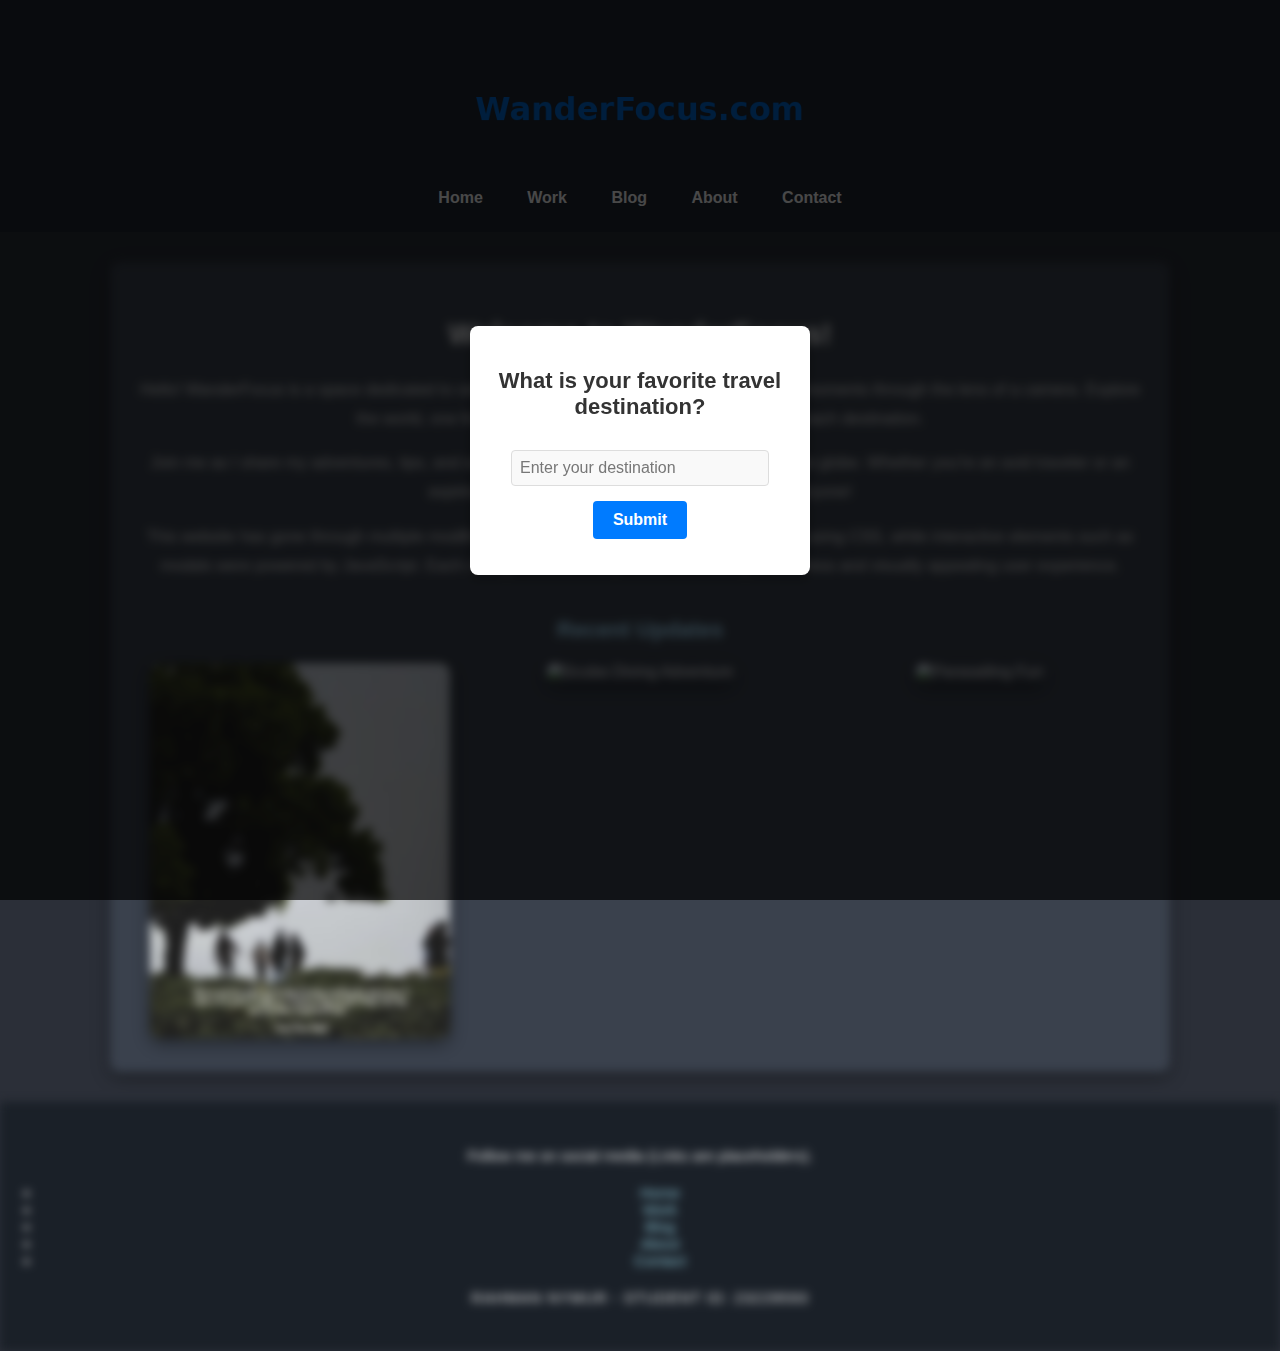
==== modified-index.html @ f9d3a1e0 "UpdatedWebsite" ====
<!DOCTYPE html>
<html lang="en">
<head>
    <meta charset="UTF-8">
    <meta name="viewport" content="width=device-width, initial-scale=1.0">
    <title>WanderFocus</title>
    <link rel="stylesheet" href="css/style.css">
    <style>
        /* CSS for modal popup */
        #modal-overlay {
            position: fixed;
            top: 0;
            left: 0;
            width: 100%;
            height: 100%;
            background: rgba(0, 0, 0, 0.7);
            display: flex;
            align-items: center;
            justify-content: center;
            z-index: 1000;
            visibility: hidden;
            opacity: 0;
            transition: opacity 0.3s ease, visibility 0.3s ease;
        }

        #modal-overlay.visible {
            visibility: visible;
            opacity: 1;
        }

        #modal {
            background: white;
            padding: 20px;
            border-radius: 8px;
            text-align: center;
            box-shadow: 0 4px 10px rgba(0, 0, 0, 0.3);
            width: 300px;
            z-index: 1100;
        }

        #modal input {
            width: 80%;
            padding: 8px;
            margin-top: 10px;
            border: 1px solid #ddd;
            border-radius: 4px;
        }

        #modal button {
            margin-top: 15px;
            padding: 10px 20px;
            background-color: #007bff;
            color: white;
            border: none;
            border-radius: 4px;
            cursor: pointer;
        }

        #modal button:hover {
            background-color: #0056b3;
        }

        /* Blur background when modal is active */
        #page.modal-blur {
            filter: blur(5px);
            pointer-events: none;
        }

        #gallery {
            display: flex;
            flex-wrap: wrap;
            gap: 20px;
            justify-content: center;
            list-style: none;
            padding: 0;
            margin: 20px 0 0;
        }

        #gallery li img {
            width: 300px;
            height: auto;
            border-radius: 10px;
        }
    </style>
    <script>
        // JavaScript for modal popup
        window.onload = function () {
            const modalOverlay = document.getElementById("modal-overlay");
            const pageContent = document.getElementById("page");
            const favoriteDestinationInput = document.getElementById("favorite-destination-input");
            const modalMessage = document.getElementById("modal-message");
            const submitButton = document.getElementById("submit-destination");

            // Show modal and blur background on page load
            modalOverlay.classList.add("visible");
            pageContent.classList.add("modal-blur");

            // Handle user input and close modal
            submitButton.onclick = function () {
                const destination = favoriteDestinationInput.value.trim();
                if (destination) {
                    modalMessage.textContent = `That's a wonderful choice, ${destination}! I hope you visit it soon!`;
                } else {
                    modalMessage.textContent = "It's okay, traveling anywhere can be an adventure!";
                }

                // Wait for a few seconds before closing the modal
                setTimeout(() => {
                    modalOverlay.classList.remove("visible");
                    pageContent.classList.remove("modal-blur");
                }, 2000);
            };
        };
    </script>
</head>
<body>
    <div id="header">
        <div>
            <a href="index.html" id="logo">
                <img src="images/WanderFocus_logo.png" alt="WanderFocus Logo">
            </a>
            <div id="navigation">
                <ul>
                    <li class="selected"><a href="modified-index.html">Home</a>
                    </li>
                    <li><a href="work.html">Work</a></li>
                    <li><a href="blog.html">Blog</a></li>
                    <li><a href="about.html">About</a></li>
                    <li><a href="contact.html">Contact</a></li>
                </ul>
            </div>
        </div>
    </div>
    <div id="page">
        <div id="contents">
            <div id="welcome">
                <h2 id="welcome-message">Welcome to WanderFocus!</h2>
                <p>
                    Hello! WanderFocus is a space dedicated to celebrating the beauty of traveling and capturing moments through the lens of a camera. Explore the world, one frame at a time, and discover the stories behind each destination.
                </p>
                
                <p>
                    Join me as I share my adventures, tips, and snapshots from breathtaking locations around the globe. Whether you're an avid traveler or an aspiring photographer, there's something here for everyone!
                </p>
                <p>
                    This website has gone through multiple modifications. The design and layout were enhanced using CSS, while interactive elements such as modals were powered by JavaScript. Each change reflects a step closer to creating a seamless and visually appealing user experience.
                </p>
            </div>
            <div id="featured">
                <h5>Recent Updates</h5>
                <ul id="gallery">
                    <li>
                        <img src="images/274616243_1316403252197546_8931416315293462447_n.webp" alt="Image 1">
                    </li>
                    <li>
                        <img src="images/GOPR2491_original.JPG" alt="Scuba Diving Adventure">
                    </li>
                    <li>
                        <img src="images/GOPR7153_original.JPG" alt="Parasailing Fun">
                    </li>
                </ul>
            </div>
            
            
        </div>
        <div id="footer">
            <div id="connect">
                <p>Follow me on social media (Links are placeholders).</p>
                <a href="#" class="facebook"></a> <a href="#" class="twitter"></a>
            </div>
            <ul class="navigation">
                <li class="selected"><a href="index.html">Home</a></li>
                <li><a href="work.html">Work</a></li>
                <li><a href="blog.html">Blog</a></li>
                <li><a href="about.html">About</a></li>
                <li><a href="contact.html">Contact</a></li>
            </ul>
            <p class="uppercase">
                Rahman Nymur - Student ID: 23229593
            </p>
        </div>
    </div>

    <div id="modal-overlay">
        <div id="modal">
            <h3>What is your favorite travel destination?</h3>
            <input type="text" id="favorite-destination-input" placeholder="Enter your destination">
            <button id="submit-destination">Submit</button>
            <p id="modal-message" style="margin-top: 15px;"></p>
        </div>
    </div>
    
    
</div>

    </div>
</body>
</html>
---- css/style.css ----
/* General Styles */
body {
    font-family: 'Arial', sans-serif;
    background-color: #2b2f38; /* Dark gray-blue background for a modern look */
    color: #f0f0f0; /* Light gray text for contrast */
    margin: 0;
    padding: 0;
}

#header {
    background-color: #1e2530; /* Deep blue-gray */
    color: white;
    padding: 25px 0;
    text-align: center;
}

#header #logo img {
    width:400px; /* Larger logo for better visibility */
    height: auto;
}

#navigation ul {
    list-style-type: none;
    margin: 0;
    padding: 0;
}

#navigation ul li {
    display: inline;
    margin: 0 20px;
}

#navigation ul li a {
    color: #f0f0f0;
    text-decoration: none;
    font-weight: bold;
}

#navigation ul li a:hover {
    color: #d1e7ff; /* Soft blue hover color */
    text-decoration: underline;
}

#contents {
    padding: 30px;
    background-color: #3a414d; /* Neutral slate color for contrast */
    border-radius: 10px;
    box-shadow: 0 5px 15px rgba(0, 0, 0, 0.4);
    margin: 30px auto;
    max-width: 1000px; /* Wider content area */
    text-align: center;
}

#footer {
    background-color: #1a2028; /* Very dark blue-gray */
    color: #d1d1d1; /* Soft gray text */
    padding: 25px 0;
    text-align: center;
    font-size: 15px;
}

button {
    background-color: #5cdb95; /* Bright green button for contrast */
    color: white;
    border: none;
    padding: 12px 25px;
    cursor: pointer;
    border-radius: 5px;
    font-weight: bold;
    font-size: 16px;
}

button:hover {
    background-color: #45b584; /* Slightly darker green on hover */
}

/* Gallery Styles */
#gallery {
    display: flex;
    flex-wrap: wrap;
    gap: 25px;
    justify-content: center;
    list-style: none;
    padding: 0;
    margin: 30px 0;
}

#gallery li {
    flex: 1 1 calc(33.33% - 50px); /* Adjust for spacing */
    max-width: 350px; /* Slightly larger images */
    text-align: center;
}

#gallery img {
    width: 100%;
    height: auto; /* Maintain aspect ratio */
    border-radius: 15px; /* Larger rounded corners */
    box-shadow: 0 6px 15px rgba(0, 0, 0, 0.4); /* Enhanced shadow for depth */
    transition: transform 0.3s ease, box-shadow 0.3s ease;
}

#gallery img:hover {
    transform: scale(1.1); /* Slightly more pronounced zoom */
    box-shadow: 0 8px 20px rgba(0, 0, 0, 0.5);
}

/* Text Styles */
h2 {
    color: #ffffff; /* Pure white text for headings */
    font-size: 30px;
    margin-bottom: 25px;
}

h5 {
    color: #a8e0ff; /* Soft pastel blue for smaller headings */
    font-size: 22px;
    margin-bottom: 20px;
}

p {
    line-height: 1.8;
    color: #e0e0e0; /* Soft gray text for readability */
}

.uppercase {
    text-transform: uppercase;
    letter-spacing: 1px;
}

/* Footer Links */
#footer a {
    color: #88c0d0; /* Calm cyan links */
    text-decoration: none;
}

#footer a:hover {
    color: #66aabf; /* Slightly darker cyan on hover */
    text-decoration: underline;
}
/* Modal Styles */
#modal-overlay {
    position: fixed;
    top: 0;
    left: 0;
    width: 100%;
    height: 100%;
    background: rgba(0, 0, 0, 0.8); /* Dark overlay */
    display: flex;
    align-items: center;
    justify-content: center;
    z-index: 1000;
    visibility: hidden;
    opacity: 0;
    transition: opacity 0.3s ease, visibility 0.3s ease;
}

#modal-overlay.visible {
    visibility: visible;
    opacity: 1;
}

#modal {
    background: #ffffff; /* Bright white background */
    padding: 25px;
    border-radius: 10px;
    text-align: center;
    box-shadow: 0 4px 15px rgba(0, 0, 0, 0.5);
    width: 400px;
    z-index: 1100;
}

#modal h3 {
    color: #333333; /* Dark gray for high visibility */
    font-size: 22px;
    font-weight: bold;
    margin-bottom: 20px;
}

#modal input {
    width: 90%;
    padding: 12px;
    margin-top: 10px;
    border: 1px solid #555; /* Subtle border */
    border-radius: 5px;
    font-size: 16px;
    color: #333333; /* Dark gray text */
    background: #f9f9f9; /* Light gray input background */
}

#modal input::placeholder {
    color: #777777; /* Subtle placeholder text */
}

#modal button {
    margin-top: 20px;
    padding: 10px 20px;
    background-color: #007bff; /* Blue button */
    color: #ffffff; /* White text */
    border: none;
    border-radius: 5px;
    font-size: 16px;
    cursor: pointer;
    font-weight: bold;
}

#modal button:hover {
    background-color: #0056b3; /* Darker blue on hover */
}

#modal-message {
    margin-top: 20px;
    color: #007bff; /* Bright blue for confirmation */
    font-weight: bold;
    font-size: 16px;
}
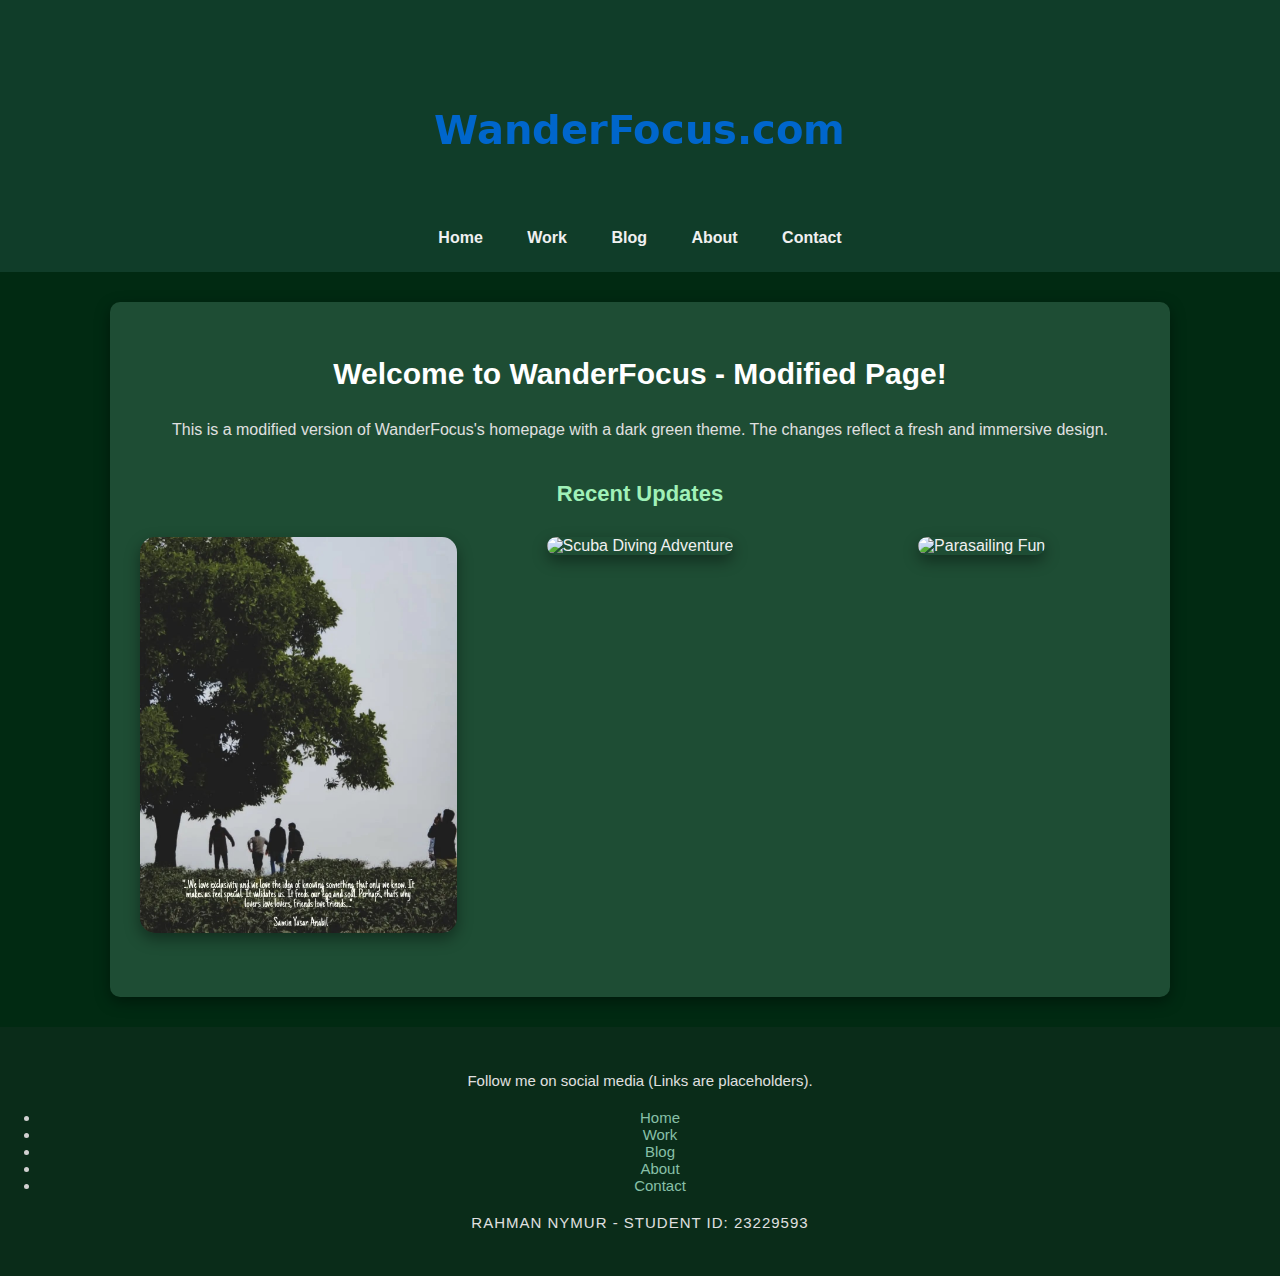
==== commit 8f4ba477: "New CSS" ====
--- a/modified-index.html
+++ b/modified-index.html
@@ -3,115 +3,82 @@
 <head>
     <meta charset="UTF-8">
     <meta name="viewport" content="width=device-width, initial-scale=1.0">
-    <title>WanderFocus</title>
+    <title>WanderFocus - Modified Index</title>
     <link rel="stylesheet" href="css/style.css">
     <style>
-        /* CSS for modal popup */
-        #modal-overlay {
-            position: fixed;
-            top: 0;
-            left: 0;
-            width: 100%;
-            height: 100%;
-            background: rgba(0, 0, 0, 0.7);
-            display: flex;
-            align-items: center;
-            justify-content: center;
-            z-index: 1000;
-            visibility: hidden;
-            opacity: 0;
-            transition: opacity 0.3s ease, visibility 0.3s ease;
+        /* Dark Green Theme for Modified Index */
+
+        body {
+            background-color: #012a12; /* Dark green background */
+            color: #f0f0f0; /* Light gray text */
         }
 
-        #modal-overlay.visible {
-            visibility: visible;
-            opacity: 1;
+        #header {
+            background-color: #103d29; /* Deep green */
+            color: white;
+        }
+
+        #navigation ul li a:hover {
+            color: #a0f1b8; /* Soft green hover color */
+        }
+
+        #contents {
+            background-color: #1e4d34; /* Neutral dark green */
+        }
+
+        button {
+            background-color: #2b8754; /* Bright green button */
+        }
+
+        button:hover {
+            background-color: #1e6a3f; /* Slightly darker green */
+        }
+
+        #gallery img:hover {
+            box-shadow: 0 8px 20px rgba(0, 43, 25, 0.5); /* Green shadow */
+        }
+
+        h5 {
+            color: #a0f1b8; /* Soft pastel green */
+        }
+
+        #footer {
+            background-color: #0a2c19; /* Very dark green */
+        }
+
+        #footer a:hover {
+            color: #66a987; /* Slightly darker green on hover */
+        }
+
+        #modal-overlay {
+            background: rgba(0, 43, 25, 0.8); /* Dark green overlay */
         }
 
         #modal {
-            background: white;
-            padding: 20px;
-            border-radius: 8px;
-            text-align: center;
-            box-shadow: 0 4px 10px rgba(0, 0, 0, 0.3);
-            width: 300px;
-            z-index: 1100;
+            background: #f9fff8; /* Light greenish white */
+        }
+
+        #modal h3 {
+            color: #003d24; /* Dark green text */
         }
 
         #modal input {
-            width: 80%;
-            padding: 8px;
-            margin-top: 10px;
-            border: 1px solid #ddd;
-            border-radius: 4px;
+            border: 1px solid #005c37; /* Dark green border */
+            background: #e8f5eb; /* Light green background */
         }
 
         #modal button {
-            margin-top: 15px;
-            padding: 10px 20px;
-            background-color: #007bff;
-            color: white;
-            border: none;
-            border-radius: 4px;
-            cursor: pointer;
+            background-color: #2b8754; /* Green button */
         }
 
         #modal button:hover {
-            background-color: #0056b3;
+            background-color: #1e6a3f; /* Darker green button */
         }
 
-        /* Blur background when modal is active */
-        #page.modal-blur {
-            filter: blur(5px);
-            pointer-events: none;
-        }
-
-        #gallery {
-            display: flex;
-            flex-wrap: wrap;
-            gap: 20px;
-            justify-content: center;
-            list-style: none;
-            padding: 0;
-            margin: 20px 0 0;
-        }
-
-        #gallery li img {
-            width: 300px;
-            height: auto;
-            border-radius: 10px;
+        #modal-message {
+            color: #2b8754; /* Bright green text */
         }
     </style>
-    <script>
-        // JavaScript for modal popup
-        window.onload = function () {
-            const modalOverlay = document.getElementById("modal-overlay");
-            const pageContent = document.getElementById("page");
-            const favoriteDestinationInput = document.getElementById("favorite-destination-input");
-            const modalMessage = document.getElementById("modal-message");
-            const submitButton = document.getElementById("submit-destination");
-
-            // Show modal and blur background on page load
-            modalOverlay.classList.add("visible");
-            pageContent.classList.add("modal-blur");
-
-            // Handle user input and close modal
-            submitButton.onclick = function () {
-                const destination = favoriteDestinationInput.value.trim();
-                if (destination) {
-                    modalMessage.textContent = `That's a wonderful choice, ${destination}! I hope you visit it soon!`;
-                } else {
-                    modalMessage.textContent = "It's okay, traveling anywhere can be an adventure!";
-                }
-
-                // Wait for a few seconds before closing the modal
-                setTimeout(() => {
-                    modalOverlay.classList.remove("visible");
-                    pageContent.classList.remove("modal-blur");
-                }, 2000);
-            };
-        };
-    </script>
 </head>
 <body>
     <div id="header">
@@ -121,8 +88,7 @@
             </a>
             <div id="navigation">
                 <ul>
-                    <li class="selected"><a href="modified-index.html">Home</a>
-                    </li>
+                    <li class="selected"><a href="modified-index.html">Home</a></li>
                     <li><a href="work.html">Work</a></li>
                     <li><a href="blog.html">Blog</a></li>
                     <li><a href="about.html">About</a></li>
@@ -134,16 +100,9 @@
     <div id="page">
         <div id="contents">
             <div id="welcome">
-                <h2 id="welcome-message">Welcome to WanderFocus!</h2>
+                <h2 id="welcome-message">Welcome to WanderFocus - Modified Page!</h2>
                 <p>
-                    Hello! WanderFocus is a space dedicated to celebrating the beauty of traveling and capturing moments through the lens of a camera. Explore the world, one frame at a time, and discover the stories behind each destination.
-                </p>
-                
-                <p>
-                    Join me as I share my adventures, tips, and snapshots from breathtaking locations around the globe. Whether you're an avid traveler or an aspiring photographer, there's something here for everyone!
-                </p>
-                <p>
-                    This website has gone through multiple modifications. The design and layout were enhanced using CSS, while interactive elements such as modals were powered by JavaScript. Each change reflects a step closer to creating a seamless and visually appealing user experience.
+                    This is a modified version of WanderFocus's homepage with a dark green theme. The changes reflect a fresh and immersive design.
                 </p>
             </div>
             <div id="featured">
@@ -160,8 +119,6 @@
                     </li>
                 </ul>
             </div>
-            
-            
         </div>
         <div id="footer">
             <div id="connect">
@@ -189,11 +146,7 @@
             <p id="modal-message" style="margin-top: 15px;"></p>
         </div>
     </div>
-    
-    
-</div>
-
-    </div>
 </body>
 </html>
 
+
--- a/css/style.css
+++ b/css/style.css
@@ -1,21 +1,21 @@
 /* General Styles */
 body {
     font-family: 'Arial', sans-serif;
-    background-color: #2b2f38; /* Dark gray-blue background for a modern look */
+    background-color: #000000; /* Dark green background for a modern look */
     color: #f0f0f0; /* Light gray text for contrast */
     margin: 0;
     padding: 0;
 }
 
 #header {
-    background-color: #1e2530; /* Deep blue-gray */
+    background-color: #103d29; /* Deep green */
     color: white;
     padding: 25px 0;
     text-align: center;
 }
 
 #header #logo img {
-    width:400px; /* Larger logo for better visibility */
+    width: 500px; /* Larger logo for better visibility */
     height: auto;
 }
 
@@ -37,13 +37,13 @@
 }
 
 #navigation ul li a:hover {
-    color: #d1e7ff; /* Soft blue hover color */
+    color: #a0f1b8; /* Soft green hover color */
     text-decoration: underline;
 }
 
 #contents {
     padding: 30px;
-    background-color: #3a414d; /* Neutral slate color for contrast */
+    background-color: #1e4d34; /* Neutral dark green for contrast */
     border-radius: 10px;
     box-shadow: 0 5px 15px rgba(0, 0, 0, 0.4);
     margin: 30px auto;
@@ -52,7 +52,7 @@
 }
 
 #footer {
-    background-color: #1a2028; /* Very dark blue-gray */
+    background-color: #0a2c19; /* Very dark green */
     color: #d1d1d1; /* Soft gray text */
     padding: 25px 0;
     text-align: center;
@@ -60,7 +60,7 @@
 }
 
 button {
-    background-color: #5cdb95; /* Bright green button for contrast */
+    background-color: #2b8754; /* Bright green button for contrast */
     color: white;
     border: none;
     padding: 12px 25px;
@@ -71,7 +71,7 @@
 }
 
 button:hover {
-    background-color: #45b584; /* Slightly darker green on hover */
+    background-color: #1e6a3f; /* Slightly darker green on hover */
 }
 
 /* Gallery Styles */
@@ -112,7 +112,7 @@
 }
 
 h5 {
-    color: #a8e0ff; /* Soft pastel blue for smaller headings */
+    color: #a0f1b8; /* Soft pastel green for smaller headings */
     font-size: 22px;
     margin-bottom: 20px;
 }
@@ -129,14 +129,15 @@
 
 /* Footer Links */
 #footer a {
-    color: #88c0d0; /* Calm cyan links */
+    color: #88c0a8; /* Calm green links */
     text-decoration: none;
 }
 
 #footer a:hover {
-    color: #66aabf; /* Slightly darker cyan on hover */
+    color: #66a987; /* Slightly darker green on hover */
     text-decoration: underline;
 }
+
 /* Modal Styles */
 #modal-overlay {
     position: fixed;
@@ -144,7 +145,7 @@
     left: 0;
     width: 100%;
     height: 100%;
-    background: rgba(0, 0, 0, 0.8); /* Dark overlay */
+    background: rgba(0, 43, 25, 0.8); /* Dark green overlay */
     display: flex;
     align-items: center;
     justify-content: center;
@@ -160,7 +161,7 @@
 }
 
 #modal {
-    background: #ffffff; /* Bright white background */
+    background: #f9fff8; /* Light greenish white */
     padding: 25px;
     border-radius: 10px;
     text-align: center;
@@ -170,7 +171,7 @@
 }
 
 #modal h3 {
-    color: #333333; /* Dark gray for high visibility */
+    color: #003d24; /* Dark green for high visibility */
     font-size: 22px;
     font-weight: bold;
     margin-bottom: 20px;
@@ -180,11 +181,11 @@
     width: 90%;
     padding: 12px;
     margin-top: 10px;
-    border: 1px solid #555; /* Subtle border */
+    border: 1px solid #005c37; /* Dark green border */
     border-radius: 5px;
     font-size: 16px;
     color: #333333; /* Dark gray text */
-    background: #f9f9f9; /* Light gray input background */
+    background: #e8f5eb; /* Light green input background */
 }
 
 #modal input::placeholder {
@@ -194,7 +195,7 @@
 #modal button {
     margin-top: 20px;
     padding: 10px 20px;
-    background-color: #007bff; /* Blue button */
+    background-color: #2b8754; /* Green button */
     color: #ffffff; /* White text */
     border: none;
     border-radius: 5px;
@@ -204,13 +205,12 @@
 }
 
 #modal button:hover {
-    background-color: #0056b3; /* Darker blue on hover */
+    background-color: #1e6a3f; /* Darker green on hover */
 }
 
 #modal-message {
     margin-top: 20px;
-    color: #007bff; /* Bright blue for confirmation */
-    font-weight: bold;
-    font-size: 16px;
-}
-
+    color: #2b8754; /* Bright green for confirmation */
+    font-weight: bold;
+    font-size: 16px;
+}
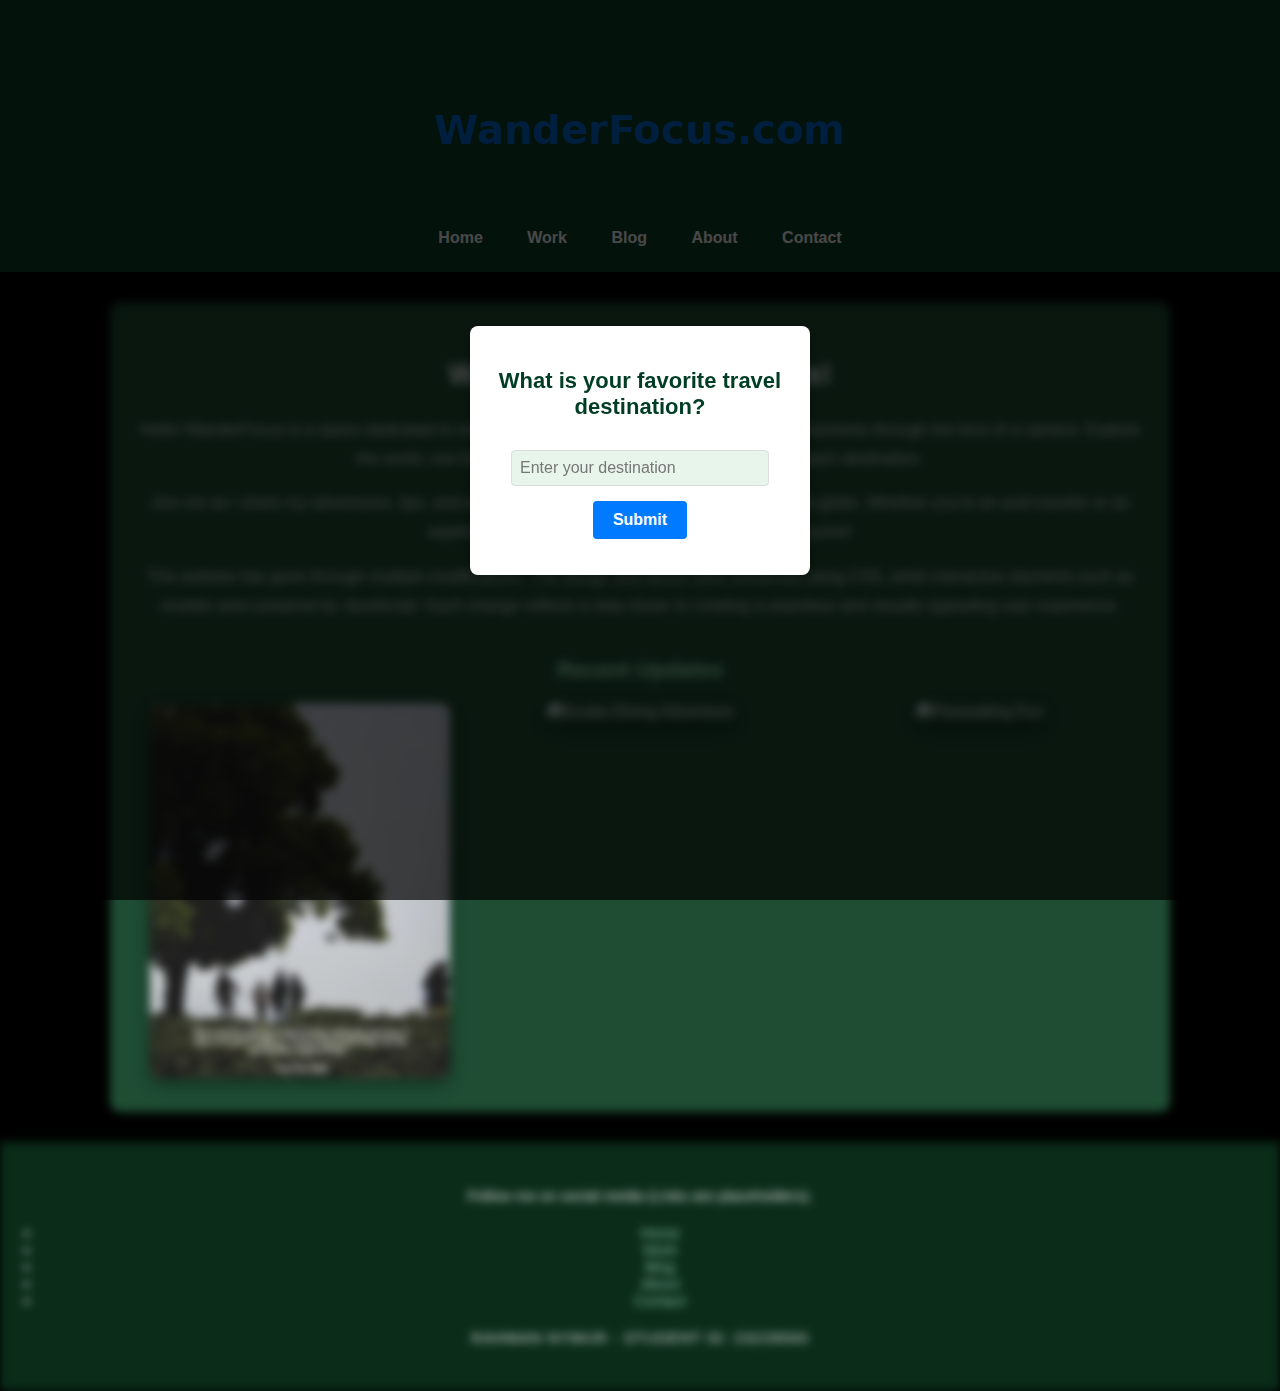
==== commit b23d6930: "Update modified-index.html" ====
--- a/modified-index.html
+++ b/modified-index.html
@@ -3,82 +3,115 @@
 <head>
     <meta charset="UTF-8">
     <meta name="viewport" content="width=device-width, initial-scale=1.0">
-    <title>WanderFocus - Modified Index</title>
+    <title>WanderFocus</title>
     <link rel="stylesheet" href="css/style.css">
     <style>
-        /* Dark Green Theme for Modified Index */
-
-        body {
-            background-color: #012a12; /* Dark green background */
-            color: #f0f0f0; /* Light gray text */
+        /* CSS for modal popup */
+        #modal-overlay {
+            position: fixed;
+            top: 0;
+            left: 0;
+            width: 100%;
+            height: 100%;
+            background: rgba(0, 0, 0, 0.7);
+            display: flex;
+            align-items: center;
+            justify-content: center;
+            z-index: 1000;
+            visibility: hidden;
+            opacity: 0;
+            transition: opacity 0.3s ease, visibility 0.3s ease;
         }
 
-        #header {
-            background-color: #103d29; /* Deep green */
-            color: white;
-        }
-
-        #navigation ul li a:hover {
-            color: #a0f1b8; /* Soft green hover color */
-        }
-
-        #contents {
-            background-color: #1e4d34; /* Neutral dark green */
-        }
-
-        button {
-            background-color: #2b8754; /* Bright green button */
-        }
-
-        button:hover {
-            background-color: #1e6a3f; /* Slightly darker green */
-        }
-
-        #gallery img:hover {
-            box-shadow: 0 8px 20px rgba(0, 43, 25, 0.5); /* Green shadow */
-        }
-
-        h5 {
-            color: #a0f1b8; /* Soft pastel green */
-        }
-
-        #footer {
-            background-color: #0a2c19; /* Very dark green */
-        }
-
-        #footer a:hover {
-            color: #66a987; /* Slightly darker green on hover */
-        }
-
-        #modal-overlay {
-            background: rgba(0, 43, 25, 0.8); /* Dark green overlay */
+        #modal-overlay.visible {
+            visibility: visible;
+            opacity: 1;
         }
 
         #modal {
-            background: #f9fff8; /* Light greenish white */
-        }
-
-        #modal h3 {
-            color: #003d24; /* Dark green text */
+            background: white;
+            padding: 20px;
+            border-radius: 8px;
+            text-align: center;
+            box-shadow: 0 4px 10px rgba(0, 0, 0, 0.3);
+            width: 300px;
+            z-index: 1100;
         }
 
         #modal input {
-            border: 1px solid #005c37; /* Dark green border */
-            background: #e8f5eb; /* Light green background */
+            width: 80%;
+            padding: 8px;
+            margin-top: 10px;
+            border: 1px solid #ddd;
+            border-radius: 4px;
         }
 
         #modal button {
-            background-color: #2b8754; /* Green button */
+            margin-top: 15px;
+            padding: 10px 20px;
+            background-color: #007bff;
+            color: white;
+            border: none;
+            border-radius: 4px;
+            cursor: pointer;
         }
 
         #modal button:hover {
-            background-color: #1e6a3f; /* Darker green button */
+            background-color: #0056b3;
         }
 
-        #modal-message {
-            color: #2b8754; /* Bright green text */
+        /* Blur background when modal is active */
+        #page.modal-blur {
+            filter: blur(5px);
+            pointer-events: none;
+        }
+
+        #gallery {
+            display: flex;
+            flex-wrap: wrap;
+            gap: 20px;
+            justify-content: center;
+            list-style: none;
+            padding: 0;
+            margin: 20px 0 0;
+        }
+
+        #gallery li img {
+            width: 300px;
+            height: auto;
+            border-radius: 10px;
         }
     </style>
+    <script>
+        // JavaScript for modal popup
+        window.onload = function () {
+            const modalOverlay = document.getElementById("modal-overlay");
+            const pageContent = document.getElementById("page");
+            const favoriteDestinationInput = document.getElementById("favorite-destination-input");
+            const modalMessage = document.getElementById("modal-message");
+            const submitButton = document.getElementById("submit-destination");
+
+            // Show modal and blur background on page load
+            modalOverlay.classList.add("visible");
+            pageContent.classList.add("modal-blur");
+
+            // Handle user input and close modal
+            submitButton.onclick = function () {
+                const destination = favoriteDestinationInput.value.trim();
+                if (destination) {
+                    modalMessage.textContent = `That's a wonderful choice, ${destination}! I hope you visit it soon!`;
+                } else {
+                    modalMessage.textContent = "It's okay, traveling anywhere can be an adventure!";
+                }
+
+                // Wait for a few seconds before closing the modal
+                setTimeout(() => {
+                    modalOverlay.classList.remove("visible");
+                    pageContent.classList.remove("modal-blur");
+                }, 2000);
+            };
+        };
+    </script>
 </head>
 <body>
     <div id="header">
@@ -88,7 +121,8 @@
             </a>
             <div id="navigation">
                 <ul>
-                    <li class="selected"><a href="modified-index.html">Home</a></li>
+                    <li class="selected"><a href="modified-index.html">Home</a>
+                    </li>
                     <li><a href="work.html">Work</a></li>
                     <li><a href="blog.html">Blog</a></li>
                     <li><a href="about.html">About</a></li>
@@ -100,9 +134,16 @@
     <div id="page">
         <div id="contents">
             <div id="welcome">
-                <h2 id="welcome-message">Welcome to WanderFocus - Modified Page!</h2>
+                <h2 id="welcome-message">Welcome to WanderFocus!</h2>
                 <p>
-                    This is a modified version of WanderFocus's homepage with a dark green theme. The changes reflect a fresh and immersive design.
+                    Hello! WanderFocus is a space dedicated to celebrating the beauty of traveling and capturing moments through the lens of a camera. Explore the world, one frame at a time, and discover the stories behind each destination.
+                </p>
+                
+                <p>
+                    Join me as I share my adventures, tips, and snapshots from breathtaking locations around the globe. Whether you're an avid traveler or an aspiring photographer, there's something here for everyone!
+                </p>
+                <p>
+                    This website has gone through multiple modifications. The design and layout were enhanced using CSS, while interactive elements such as modals were powered by JavaScript. Each change reflects a step closer to creating a seamless and visually appealing user experience.
                 </p>
             </div>
             <div id="featured">
@@ -119,6 +160,8 @@
                     </li>
                 </ul>
             </div>
+            
+            
         </div>
         <div id="footer">
             <div id="connect">
@@ -146,7 +189,11 @@
             <p id="modal-message" style="margin-top: 15px;"></p>
         </div>
     </div>
+    
+    
+</div>
+
+    </div>
 </body>
 </html>
 
-
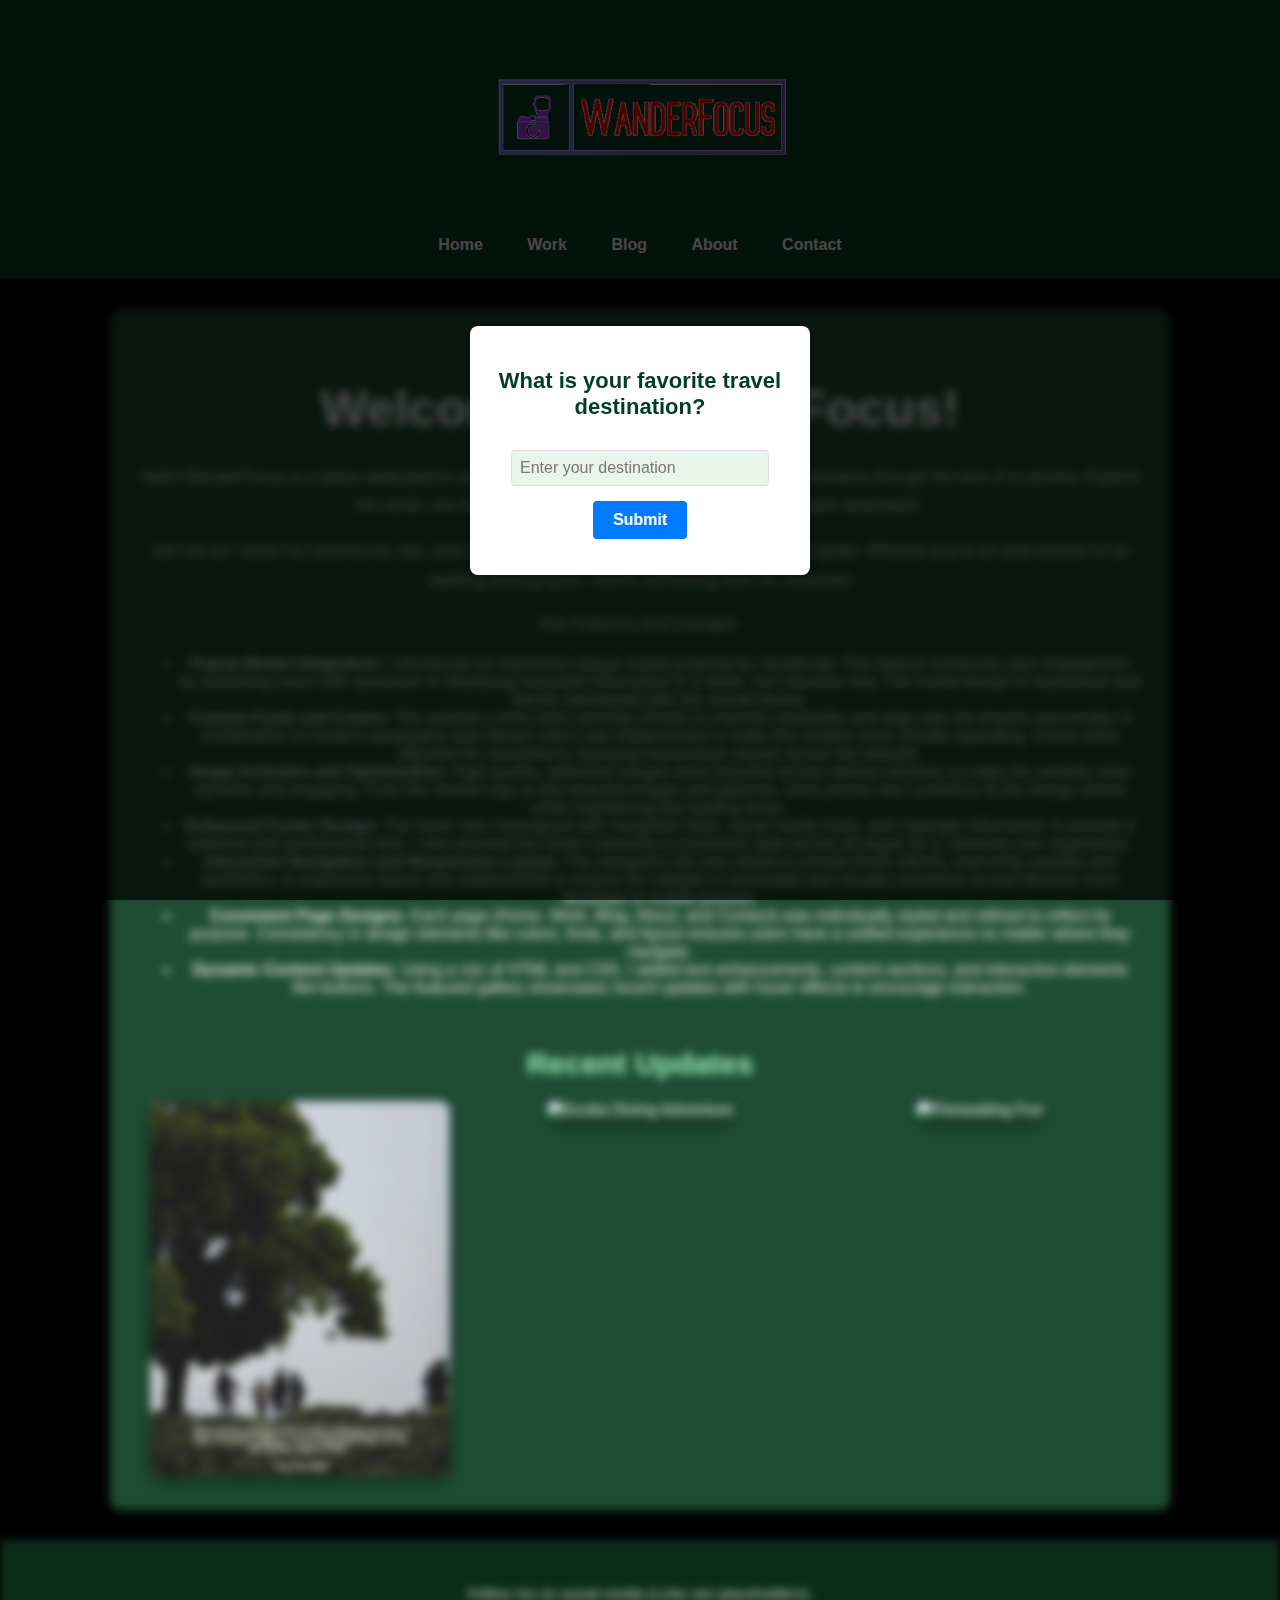
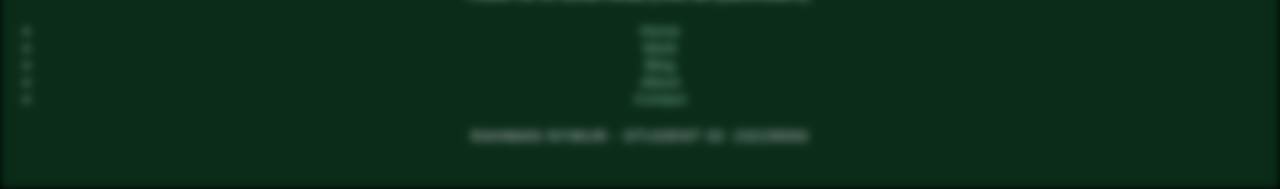
==== commit 13842d9d: "SA" ====
--- a/modified-index.html
+++ b/modified-index.html
@@ -143,8 +143,39 @@
                     Join me as I share my adventures, tips, and snapshots from breathtaking locations around the globe. Whether you're an avid traveler or an aspiring photographer, there's something here for everyone!
                 </p>
                 <p>
-                    This website has gone through multiple modifications. The design and layout were enhanced using CSS, while interactive elements such as modals were powered by JavaScript. Each change reflects a step closer to creating a seamless and visually appealing user experience.
+                    Key Features and Changes:
                 </p>
+                <ul>
+                    <li>
+                        <strong>Popup Modal Integration:</strong> 
+                        I introduced an interactive popup modal powered by JavaScript. This feature enhances user engagement by prompting users with questions or displaying important information in a sleek, non-intrusive way. The modal design is responsive and blends seamlessly with the overall theme.
+                    </li>
+                    <li>
+                        <strong>Custom Fonts and Colors:</strong> 
+                        The website’s fonts were carefully chosen to improve readability and align with the brand’s personality. A combination of modern typography and vibrant colors was implemented to make the content more visually appealing. Colors were adjusted for consistency, ensuring harmonious visuals across the website.
+                    </li>
+                    <li>
+                        <strong>Image Inclusion and Optimization:</strong> 
+                        High-quality, optimized images were included across various sections to make the website more dynamic and engaging. From the header logo to the featured images and galleries, each picture was curated to fit the design theme while maintaining fast loading times.
+                    </li>
+                    <li>
+                        <strong>Enhanced Footer Design:</strong> 
+                        The footer was redesigned with navigation links, social media icons, and copyright information to provide a polished and professional look. I also ensured the footer maintains a consistent style across all pages for a cohesive user experience.
+                    </li>
+                    <li>
+                        <strong>Interactive Navigation and Responsive Layout:</strong> 
+                        The navigation bar was styled to include hover effects, improving usability and aesthetics. A responsive layout was implemented to ensure the website is accessible and visually consistent across devices, from desktops to mobile phones.
+                    </li>
+                    <li>
+                        <strong>Consistent Page Designs:</strong> 
+                        Each page (Home, Work, Blog, About, and Contact) was individually styled and refined to reflect its purpose. Consistency in design elements like colors, fonts, and layout ensures users have a unified experience no matter where they navigate.
+                    </li>
+                    <li>
+                        <strong>Dynamic Content Updates:</strong> 
+                        Using a mix of HTML and CSS, I added text enhancements, content sections, and interactive elements like buttons. The featured gallery showcases recent updates with hover effects to encourage interaction.
+                    </li>
+                </ul>
+                
             </div>
             <div id="featured">
                 <h5>Recent Updates</h5>
--- a/css/style.css
+++ b/css/style.css
@@ -67,7 +67,7 @@
     cursor: pointer;
     border-radius: 5px;
     font-weight: bold;
-    font-size: 16px;
+    font-size: 30px;
 }
 
 button:hover {
@@ -107,13 +107,13 @@
 /* Text Styles */
 h2 {
     color: #ffffff; /* Pure white text for headings */
-    font-size: 30px;
+    font-size: 50px;
     margin-bottom: 25px;
 }
 
 h5 {
     color: #a0f1b8; /* Soft pastel green for smaller headings */
-    font-size: 22px;
+    font-size: 30px;
     margin-bottom: 20px;
 }
 
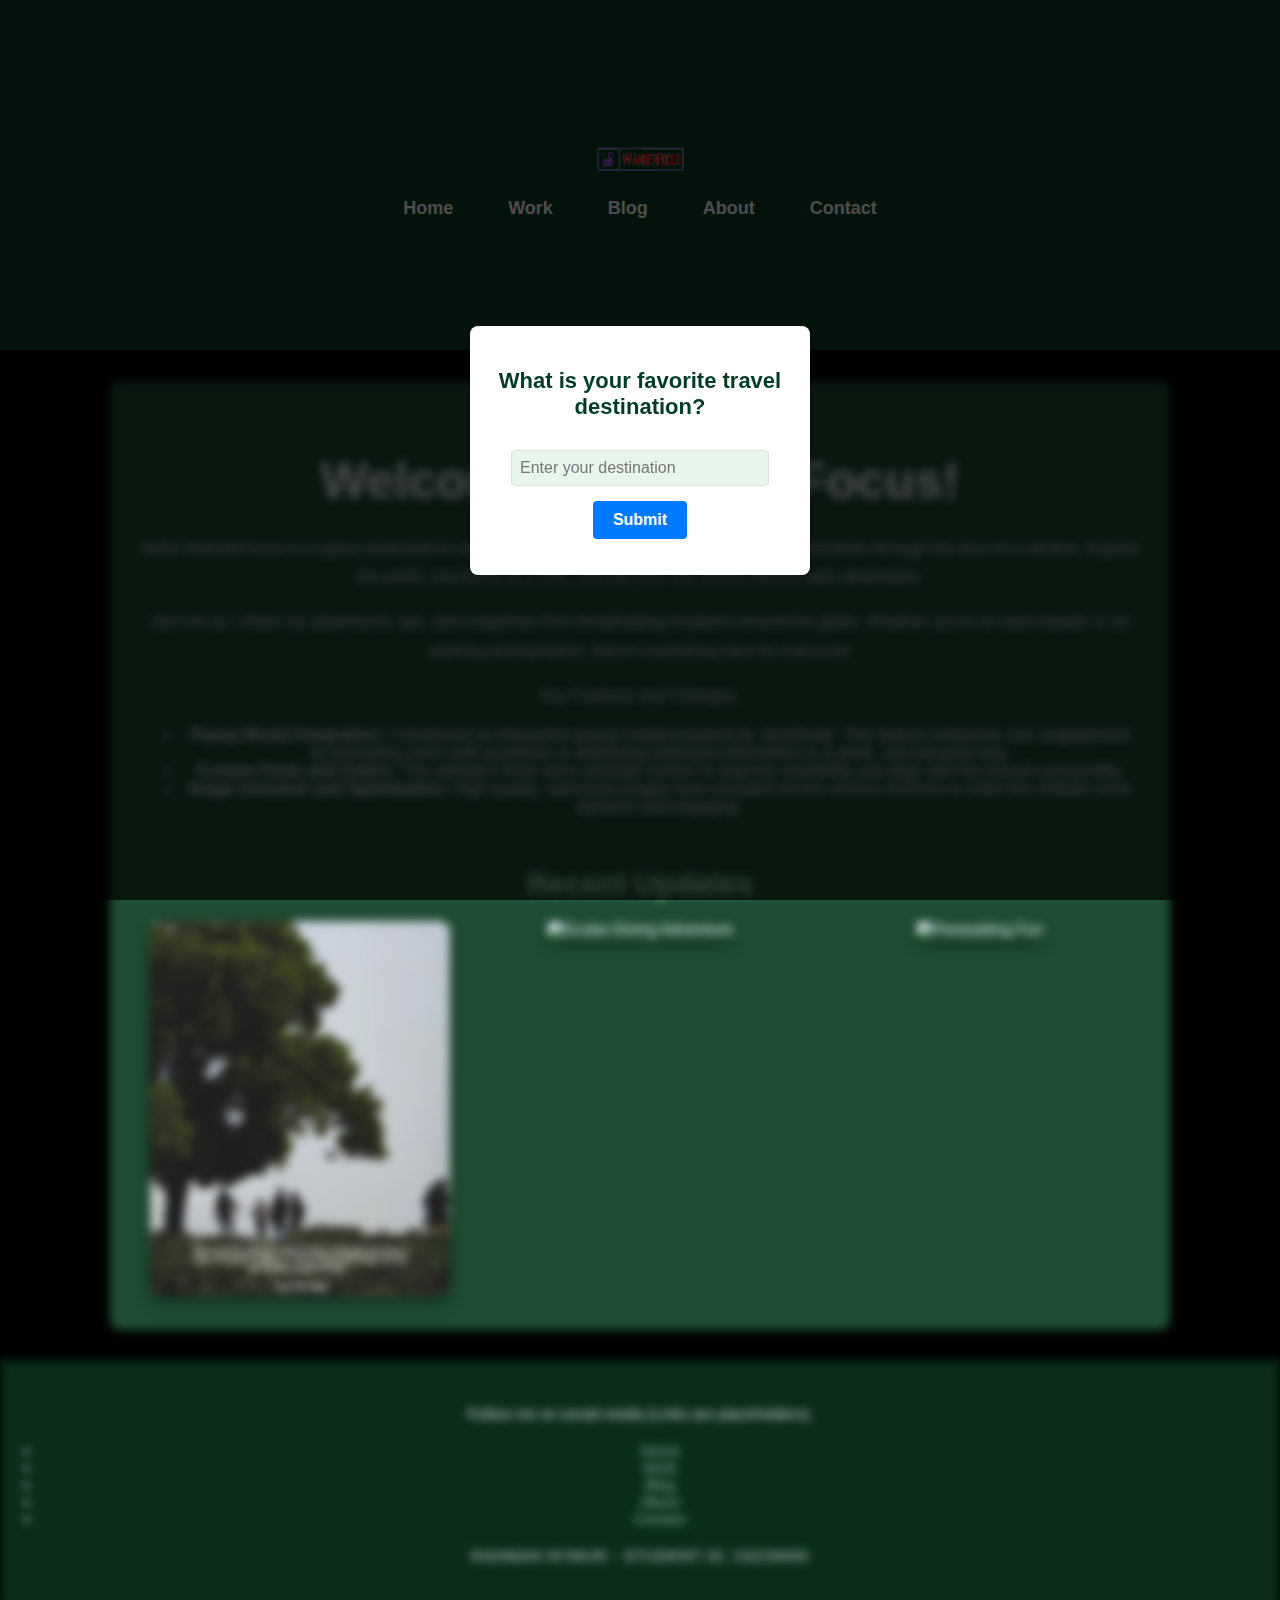
==== commit 33ab0a98: "A" ====
--- a/modified-index.html
+++ b/modified-index.html
@@ -6,6 +6,40 @@
     <title>WanderFocus</title>
     <link rel="stylesheet" href="css/style.css">
     <style>
+        /* CSS for header background */
+        #header {
+            background-image: url('images/header-background.jpg'); /* Replace with the path to your image */
+            background-size: cover;
+            background-position: center;
+            height: 300px; /* Adjust height as needed */
+            display: flex;
+            align-items: center;
+            justify-content: center;
+            text-align: center;
+        }
+
+        #header #logo img {
+            max-width: 150px;
+        }
+
+        #header #navigation ul {
+            display: flex;
+            gap: 15px;
+            list-style: none;
+            padding: 0;
+        }
+
+        #header #navigation ul li a {
+            color: white;
+            text-decoration: none;
+            font-weight: bold;
+            font-size: 18px;
+        }
+
+        #header #navigation ul li a:hover {
+            text-decoration: underline;
+        }
+
         /* CSS for modal popup */
         #modal-overlay {
             position: fixed;
@@ -121,8 +155,7 @@
             </a>
             <div id="navigation">
                 <ul>
-                    <li class="selected"><a href="modified-index.html">Home</a>
-                    </li>
+                    <li class="selected"><a href="modified-index.html">Home</a></li>
                     <li><a href="work.html">Work</a></li>
                     <li><a href="blog.html">Blog</a></li>
                     <li><a href="about.html">About</a></li>
@@ -138,7 +171,6 @@
                 <p>
                     Hello! WanderFocus is a space dedicated to celebrating the beauty of traveling and capturing moments through the lens of a camera. Explore the world, one frame at a time, and discover the stories behind each destination.
                 </p>
-                
                 <p>
                     Join me as I share my adventures, tips, and snapshots from breathtaking locations around the globe. Whether you're an avid traveler or an aspiring photographer, there's something here for everyone!
                 </p>
@@ -148,34 +180,17 @@
                 <ul>
                     <li>
                         <strong>Popup Modal Integration:</strong> 
-                        I introduced an interactive popup modal powered by JavaScript. This feature enhances user engagement by prompting users with questions or displaying important information in a sleek, non-intrusive way. The modal design is responsive and blends seamlessly with the overall theme.
+                        I introduced an interactive popup modal powered by JavaScript. This feature enhances user engagement by prompting users with questions or displaying important information in a sleek, non-intrusive way.
                     </li>
                     <li>
                         <strong>Custom Fonts and Colors:</strong> 
-                        The website’s fonts were carefully chosen to improve readability and align with the brand’s personality. A combination of modern typography and vibrant colors was implemented to make the content more visually appealing. Colors were adjusted for consistency, ensuring harmonious visuals across the website.
+                        The website’s fonts were carefully chosen to improve readability and align with the brand’s personality.
                     </li>
                     <li>
                         <strong>Image Inclusion and Optimization:</strong> 
-                        High-quality, optimized images were included across various sections to make the website more dynamic and engaging. From the header logo to the featured images and galleries, each picture was curated to fit the design theme while maintaining fast loading times.
-                    </li>
-                    <li>
-                        <strong>Enhanced Footer Design:</strong> 
-                        The footer was redesigned with navigation links, social media icons, and copyright information to provide a polished and professional look. I also ensured the footer maintains a consistent style across all pages for a cohesive user experience.
-                    </li>
-                    <li>
-                        <strong>Interactive Navigation and Responsive Layout:</strong> 
-                        The navigation bar was styled to include hover effects, improving usability and aesthetics. A responsive layout was implemented to ensure the website is accessible and visually consistent across devices, from desktops to mobile phones.
-                    </li>
-                    <li>
-                        <strong>Consistent Page Designs:</strong> 
-                        Each page (Home, Work, Blog, About, and Contact) was individually styled and refined to reflect its purpose. Consistency in design elements like colors, fonts, and layout ensures users have a unified experience no matter where they navigate.
-                    </li>
-                    <li>
-                        <strong>Dynamic Content Updates:</strong> 
-                        Using a mix of HTML and CSS, I added text enhancements, content sections, and interactive elements like buttons. The featured gallery showcases recent updates with hover effects to encourage interaction.
+                        High-quality, optimized images were included across various sections to make the website more dynamic and engaging.
                     </li>
                 </ul>
-                
             </div>
             <div id="featured">
                 <h5>Recent Updates</h5>
@@ -191,8 +206,6 @@
                     </li>
                 </ul>
             </div>
-            
-            
         </div>
         <div id="footer">
             <div id="connect">
@@ -206,12 +219,9 @@
                 <li><a href="about.html">About</a></li>
                 <li><a href="contact.html">Contact</a></li>
             </ul>
-            <p class="uppercase">
-                Rahman Nymur - Student ID: 23229593
-            </p>
+            <p class="uppercase">Rahman Nymur - Student ID: 23229593</p>
         </div>
     </div>
-
     <div id="modal-overlay">
         <div id="modal">
             <h3>What is your favorite travel destination?</h3>
@@ -220,11 +230,5 @@
             <p id="modal-message" style="margin-top: 15px;"></p>
         </div>
     </div>
-    
-    
-</div>
-
-    </div>
 </body>
 </html>
-
--- a/css/style.css
+++ b/css/style.css
@@ -214,3 +214,4 @@
     font-weight: bold;
     font-size: 16px;
 }
+background-image: url('images/Background.jpg');
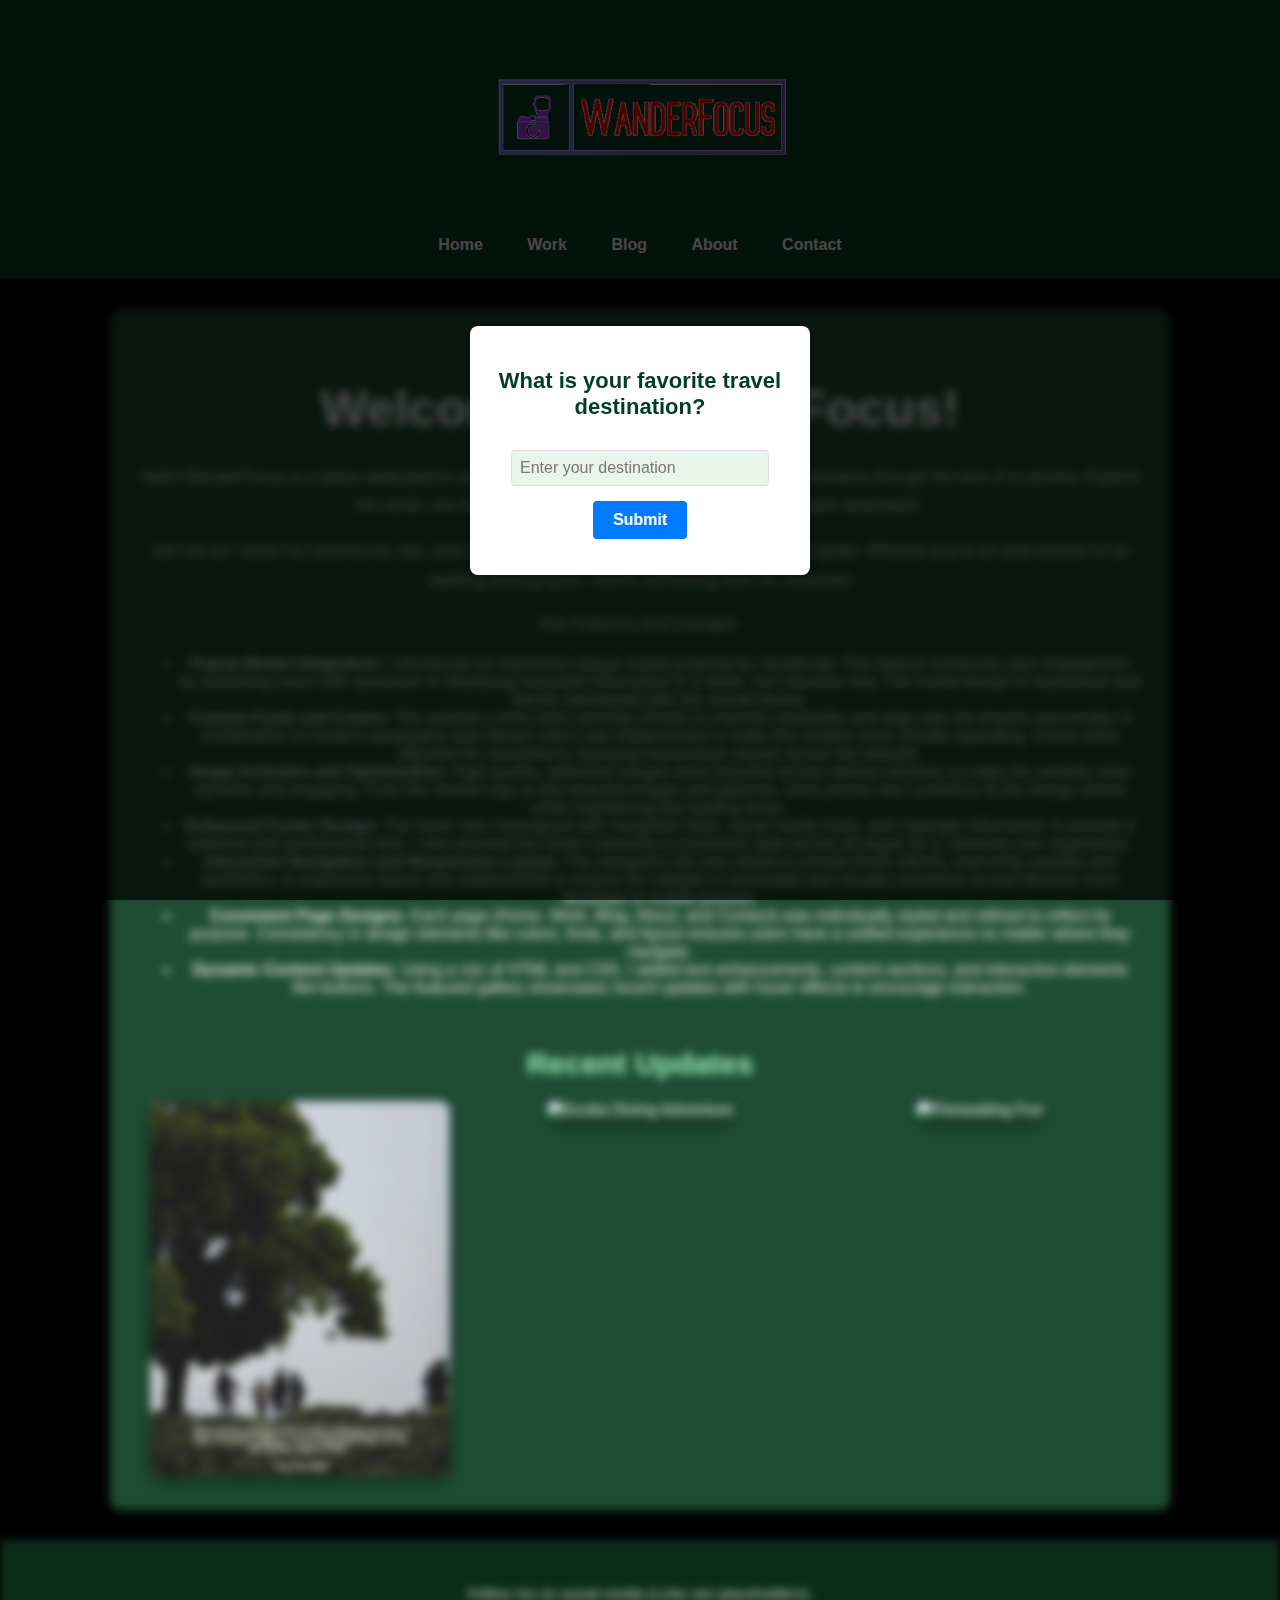
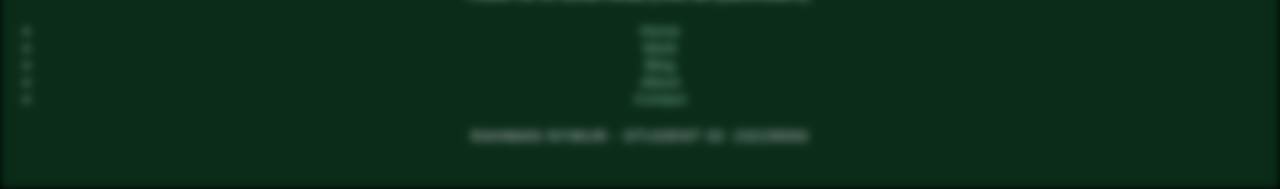
==== commit a7552fc2: "Update modified-index.html" ====
--- a/modified-index.html
+++ b/modified-index.html
@@ -6,40 +6,6 @@
     <title>WanderFocus</title>
     <link rel="stylesheet" href="css/style.css">
     <style>
-        /* CSS for header background */
-        #header {
-            background-image: url('images/header-background.jpg'); /* Replace with the path to your image */
-            background-size: cover;
-            background-position: center;
-            height: 300px; /* Adjust height as needed */
-            display: flex;
-            align-items: center;
-            justify-content: center;
-            text-align: center;
-        }
-
-        #header #logo img {
-            max-width: 150px;
-        }
-
-        #header #navigation ul {
-            display: flex;
-            gap: 15px;
-            list-style: none;
-            padding: 0;
-        }
-
-        #header #navigation ul li a {
-            color: white;
-            text-decoration: none;
-            font-weight: bold;
-            font-size: 18px;
-        }
-
-        #header #navigation ul li a:hover {
-            text-decoration: underline;
-        }
-
         /* CSS for modal popup */
         #modal-overlay {
             position: fixed;
@@ -155,7 +121,8 @@
             </a>
             <div id="navigation">
                 <ul>
-                    <li class="selected"><a href="modified-index.html">Home</a></li>
+                    <li class="selected"><a href="modified-index.html">Home</a>
+                    </li>
                     <li><a href="work.html">Work</a></li>
                     <li><a href="blog.html">Blog</a></li>
                     <li><a href="about.html">About</a></li>
@@ -171,6 +138,7 @@
                 <p>
                     Hello! WanderFocus is a space dedicated to celebrating the beauty of traveling and capturing moments through the lens of a camera. Explore the world, one frame at a time, and discover the stories behind each destination.
                 </p>
+                
                 <p>
                     Join me as I share my adventures, tips, and snapshots from breathtaking locations around the globe. Whether you're an avid traveler or an aspiring photographer, there's something here for everyone!
                 </p>
@@ -180,17 +148,34 @@
                 <ul>
                     <li>
                         <strong>Popup Modal Integration:</strong> 
-                        I introduced an interactive popup modal powered by JavaScript. This feature enhances user engagement by prompting users with questions or displaying important information in a sleek, non-intrusive way.
+                        I introduced an interactive popup modal powered by JavaScript. This feature enhances user engagement by prompting users with questions or displaying important information in a sleek, non-intrusive way. The modal design is responsive and blends seamlessly with the overall theme.
                     </li>
                     <li>
                         <strong>Custom Fonts and Colors:</strong> 
-                        The website’s fonts were carefully chosen to improve readability and align with the brand’s personality.
+                        The website’s fonts were carefully chosen to improve readability and align with the brand’s personality. A combination of modern typography and vibrant colors was implemented to make the content more visually appealing. Colors were adjusted for consistency, ensuring harmonious visuals across the website.
                     </li>
                     <li>
                         <strong>Image Inclusion and Optimization:</strong> 
-                        High-quality, optimized images were included across various sections to make the website more dynamic and engaging.
+                        High-quality, optimized images were included across various sections to make the website more dynamic and engaging. From the header logo to the featured images and galleries, each picture was curated to fit the design theme while maintaining fast loading times.
+                    </li>
+                    <li>
+                        <strong>Enhanced Footer Design:</strong> 
+                        The footer was redesigned with navigation links, social media icons, and copyright information to provide a polished and professional look. I also ensured the footer maintains a consistent style across all pages for a cohesive user experience.
+                    </li>
+                    <li>
+                        <strong>Interactive Navigation and Responsive Layout:</strong> 
+                        The navigation bar was styled to include hover effects, improving usability and aesthetics. A responsive layout was implemented to ensure the website is accessible and visually consistent across devices, from desktops to mobile phones.
+                    </li>
+                    <li>
+                        <strong>Consistent Page Designs:</strong> 
+                        Each page (Home, Work, Blog, About, and Contact) was individually styled and refined to reflect its purpose. Consistency in design elements like colors, fonts, and layout ensures users have a unified experience no matter where they navigate.
+                    </li>
+                    <li>
+                        <strong>Dynamic Content Updates:</strong> 
+                        Using a mix of HTML and CSS, I added text enhancements, content sections, and interactive elements like buttons. The featured gallery showcases recent updates with hover effects to encourage interaction.
                     </li>
                 </ul>
+                
             </div>
             <div id="featured">
                 <h5>Recent Updates</h5>
@@ -206,6 +191,8 @@
                     </li>
                 </ul>
             </div>
+            
+            
         </div>
         <div id="footer">
             <div id="connect">
@@ -219,9 +206,12 @@
                 <li><a href="about.html">About</a></li>
                 <li><a href="contact.html">Contact</a></li>
             </ul>
-            <p class="uppercase">Rahman Nymur - Student ID: 23229593</p>
-        </div>
-    </div>
+            <p class="uppercase">
+                Rahman Nymur - Student ID: 23229593
+            </p>
+        </div>
+    </div>
+
     <div id="modal-overlay">
         <div id="modal">
             <h3>What is your favorite travel destination?</h3>
@@ -230,5 +220,11 @@
             <p id="modal-message" style="margin-top: 15px;"></p>
         </div>
     </div>
+    
+    
+</div>
+
+    </div>
 </body>
 </html>
+
--- a/css/style.css
+++ b/css/style.css
@@ -214,4 +214,3 @@
     font-weight: bold;
     font-size: 16px;
 }
-background-image: url('images/Background.jpg');
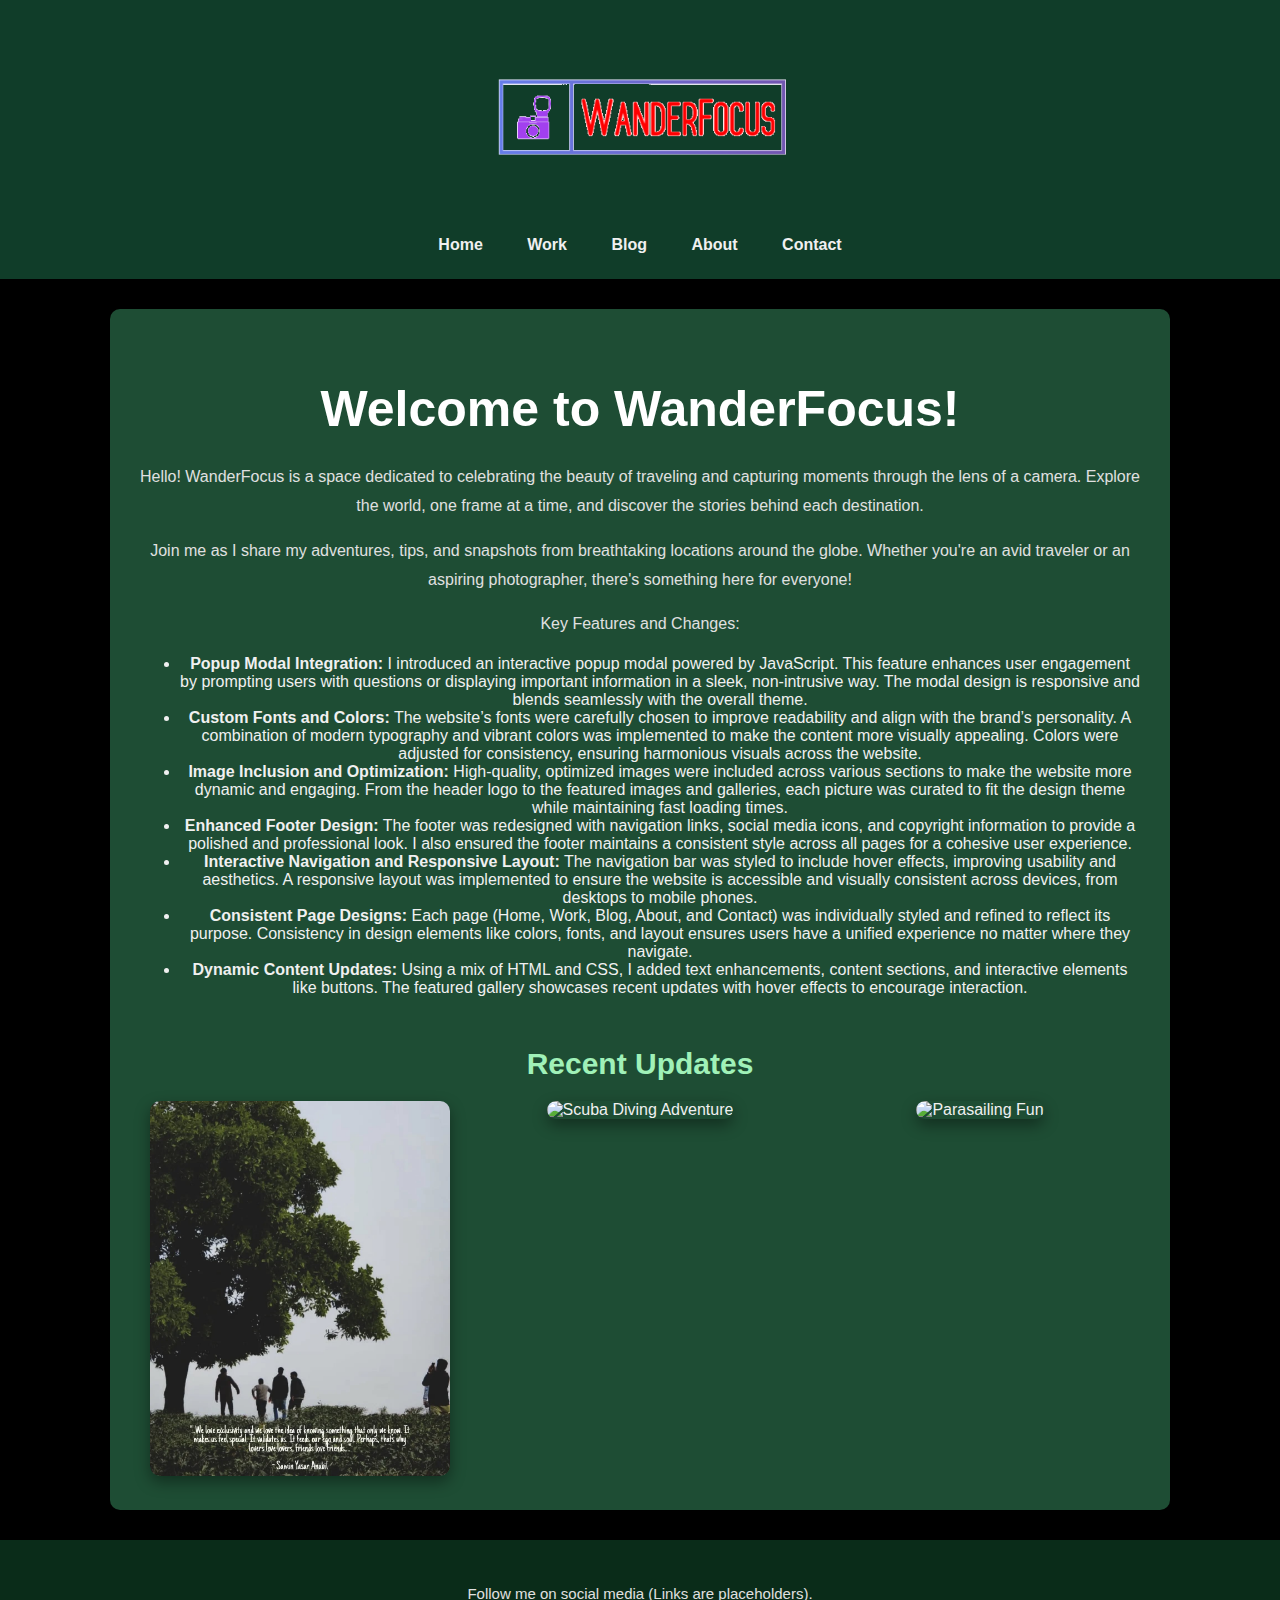
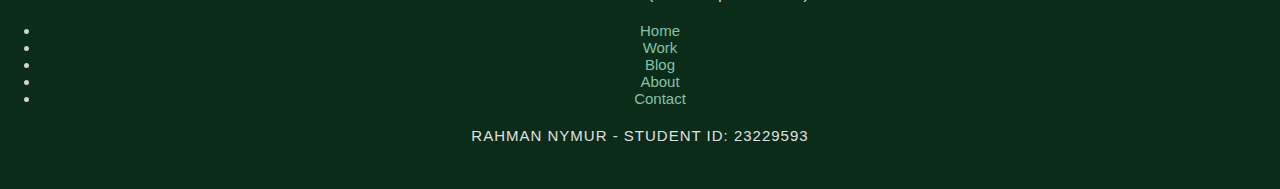
==== commit d1f314b9: "Update modified-index.html" ====
--- a/modified-index.html
+++ b/modified-index.html
@@ -99,7 +99,7 @@
             submitButton.onclick = function () {
                 const destination = favoriteDestinationInput.value.trim();
                 if (destination) {
-                    modalMessage.textContent = `That's a wonderful choice, ${destination}! I hope you visit it soon!`;
+                    modalMessage.textContent = That's a wonderful choice, ${destination}! I hope you visit it soon!;
                 } else {
                     modalMessage.textContent = "It's okay, traveling anywhere can be an adventure!";
                 }
@@ -226,5 +226,4 @@
 
     </div>
 </body>
-</html>
-
+</html>